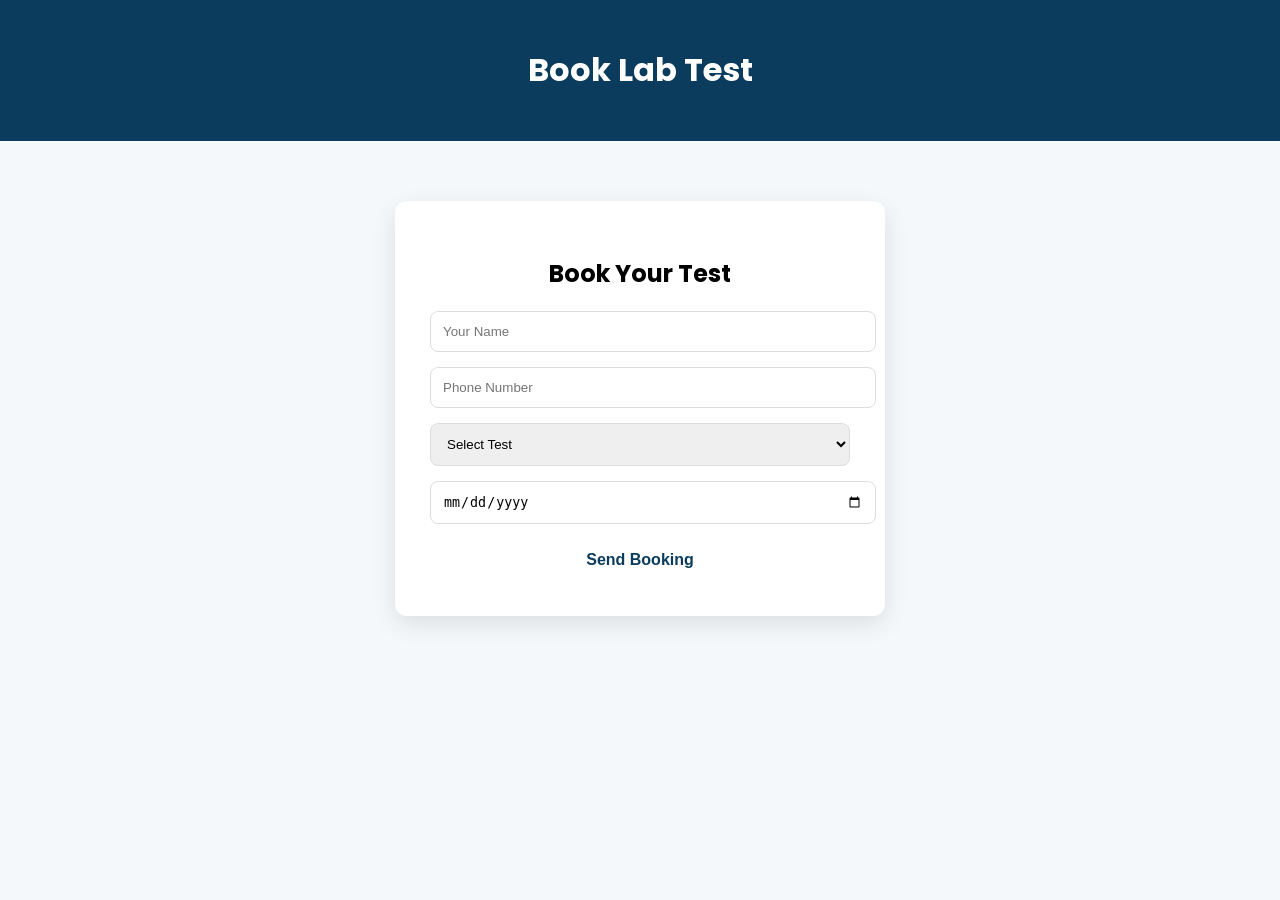
==== booking.html @ 9557dce0 "Update booking.html" ====
<!DOCTYPE html>
<html lang="en">
<head>

<title>Book Lab Test | SMS LABS</title>

<link href="https://fonts.googleapis.com/css2?family=Poppins:wght@300;400;500;600&display=swap" rel="stylesheet">

<meta name="viewport" content="width=device-width, initial-scale=1.0">

<style>

body{
font-family:'Poppins', sans-serif;
margin:0;
background:#f4f8fb;
text-align:center;
}

header{
background:#0b3c5d;
color:white;
padding:25px;
}

.btn{
background:white;
color:#0b3c5d;
border:none;
padding:12px 25px;
font-size:16px;
border-radius:25px;
cursor:pointer;
font-weight:600;
}

#booking{
padding:60px 20px;
}

.booking-card{
background:white;
max-width:420px;
margin:auto;
padding:35px;
border-radius:12px;
box-shadow:0 8px 25px rgba(0,0,0,0.1);
}

.booking-card input,
.booking-card select{
width:100%;
padding:12px;
margin-bottom:15px;
border-radius:8px;
border:1px solid #ddd;
}

</style>

</head>

<body>

<header>
<h1>Book Lab Test</h1>
</header>

<section id="booking">

<div class="booking-card">

<h2>Book Your Test</h2>

<form onsubmit="sendWhatsApp(); return false;">

<input type="text" id="name" placeholder="Your Name" required>

<input type="tel" id="phone" placeholder="Phone Number" required>

<select id="test">
<option>Select Test</option>
<option>Blood Test</option>
<option>ECG Test</option>
<option>X-Ray</option>
<option>Semen Analysis</option>
<option>COVID RT PCR Test</option>
</select>

<input type="date" id="date" required>

<button type="submit" class="btn">Send Booking</button>

</form>

</div>

</section>

<script>

function sendWhatsApp(){

var name=document.getElementById("name").value;
var age=document.getElementById("age").value;
var gender=document.getElementById("gender").value;
var phone=document.getElementById("phone").value;
var test=document.getElementById("test").value;
var date=document.getElementById("date").value;
var time=document.getElementById("time").value;

var message="SMS LABS Appointment Booking:%0A%0AName: "+name+"%0AAge: "+age+"%0APhone: "+phone+"%0ATest: "+test+"%0ADate: "+date;

var url="https://wa.me/918778705003?text="+message;

window.open(url,"_blank");

}

</script>

</body>
</html>
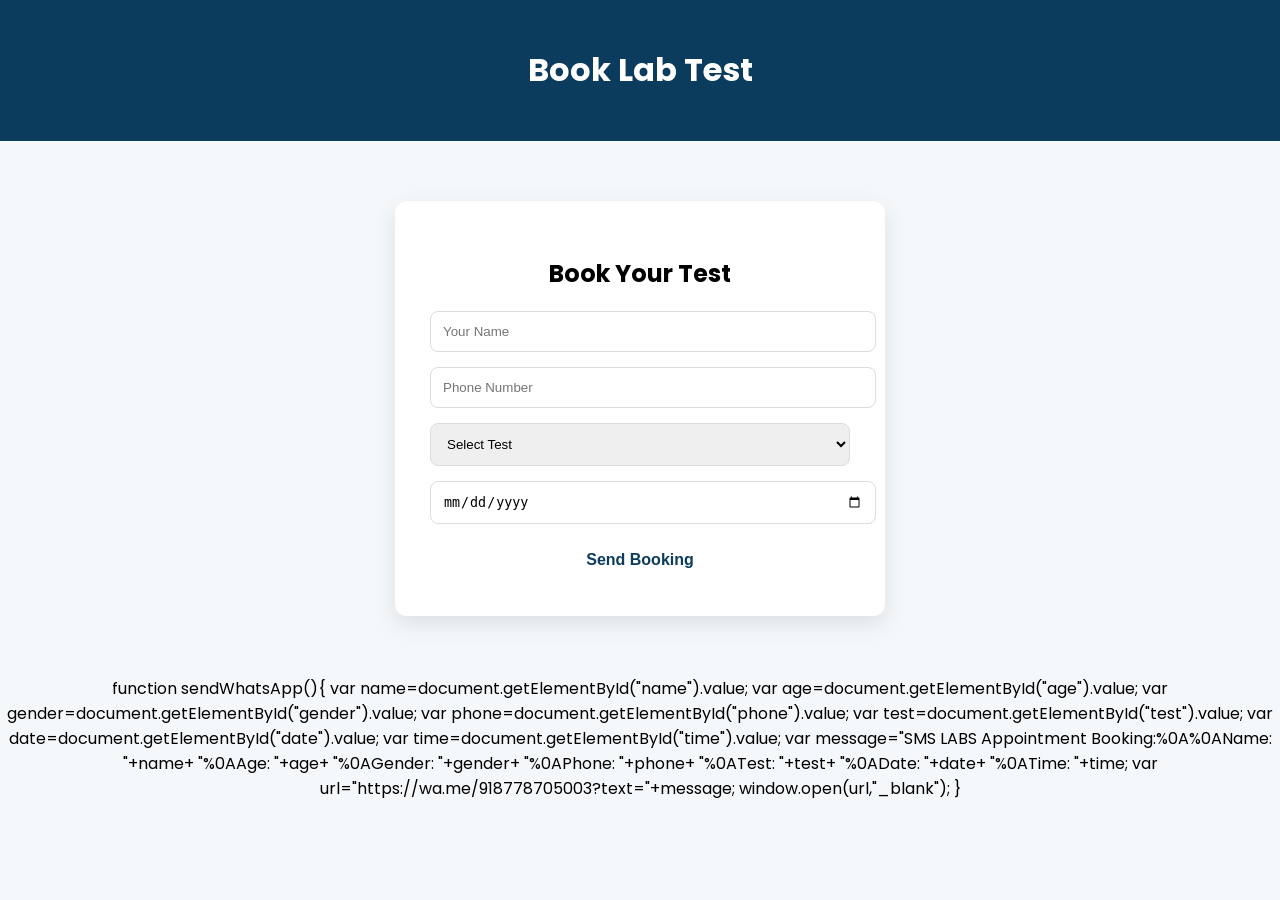
==== commit a3ca3c45: "Update booking.html" ====
--- a/booking.html
+++ b/booking.html
@@ -96,9 +96,7 @@
 </div>
 
 </section>
-
-<script>
-
+  
 function sendWhatsApp(){
 
 var name=document.getElementById("name").value;
@@ -109,7 +107,13 @@
 var date=document.getElementById("date").value;
 var time=document.getElementById("time").value;
 
-var message="SMS LABS Appointment Booking:%0A%0AName: "+name+"%0AAge: "+age+"%0APhone: "+phone+"%0ATest: "+test+"%0ADate: "+date;
+var message="SMS LABS Appointment Booking:%0A%0AName: "+name+
+"%0AAge: "+age+
+"%0AGender: "+gender+
+"%0APhone: "+phone+
+"%0ATest: "+test+
+"%0ADate: "+date+
+"%0ATime: "+time;
 
 var url="https://wa.me/918778705003?text="+message;
 
@@ -117,7 +121,5 @@
 
 }
 
-</script>
-
 </body>
 </html>
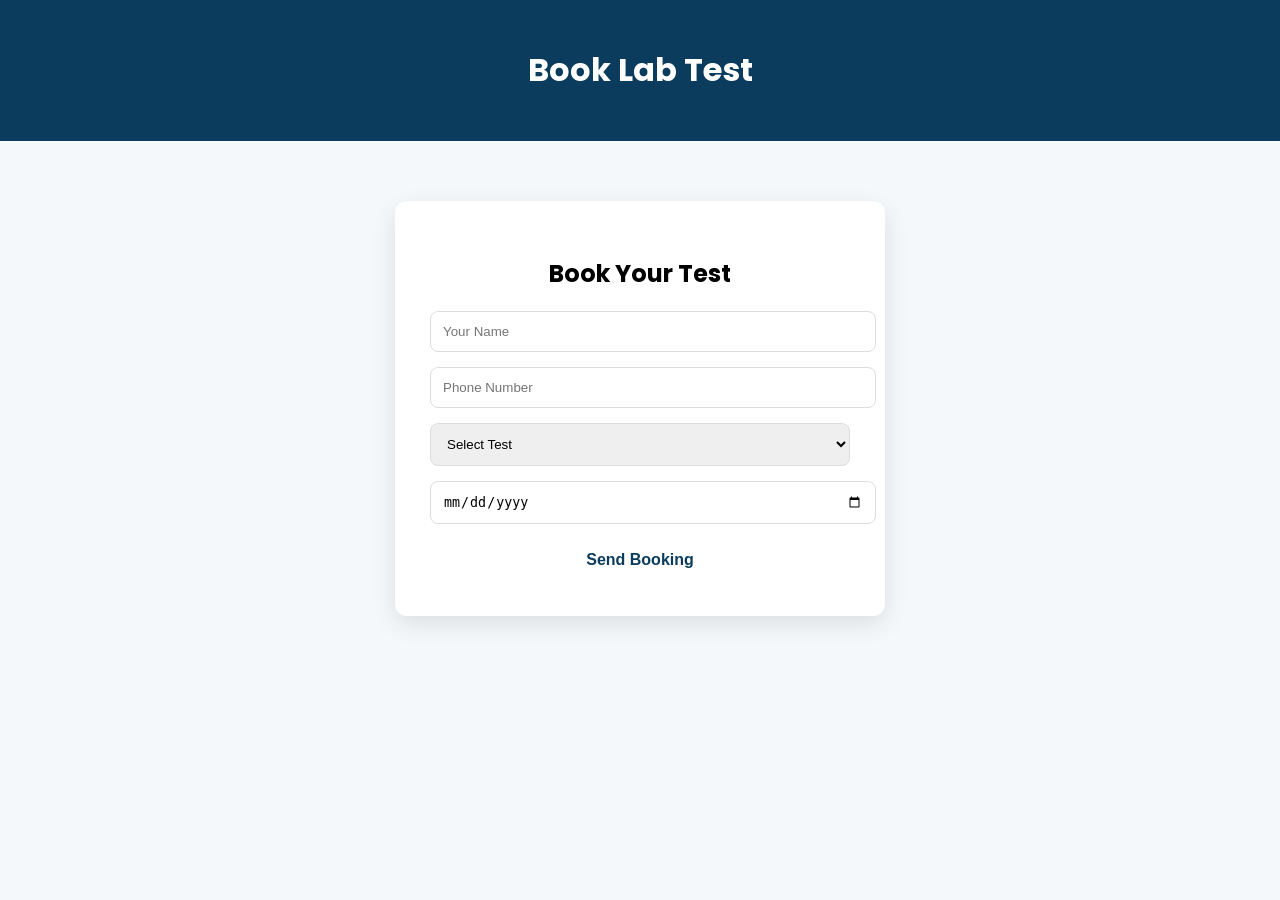
==== commit 673c9f3c: "Update booking.html" ====
--- a/booking.html
+++ b/booking.html
@@ -97,29 +97,38 @@
 
 </section>
   
+<script>
+
 function sendWhatsApp(){
 
-var name=document.getElementById("name").value;
-var age=document.getElementById("age").value;
-var gender=document.getElementById("gender").value;
-var phone=document.getElementById("phone").value;
-var test=document.getElementById("test").value;
-var date=document.getElementById("date").value;
-var time=document.getElementById("time").value;
+var name = document.getElementById("name").value;
+var age = document.getElementById("age").value;   // 👈 IMPORTANT
+var phone = document.getElementById("phone").value;
+var test = document.getElementById("test").value;
+var date = document.getElementById("date").value;
 
-var message="SMS LABS Appointment Booking:%0A%0AName: "+name+
-"%0AAge: "+age+
-"%0AGender: "+gender+
-"%0APhone: "+phone+
-"%0ATest: "+test+
-"%0ADate: "+date+
-"%0ATime: "+time;
+// (optional fields irundha)
+var genderEl = document.getElementById("gender");
+var timeEl = document.getElementById("time");
 
-var url="https://wa.me/918778705003?text="+message;
+var gender = genderEl ? genderEl.value : "";
+var time = timeEl ? timeEl.value : "";
 
-window.open(url,"_blank");
+var message = "SMS LABS Appointment Booking:%0A%0A"
++ "Name: " + name
++ "%0AAge: " + age
++ (gender ? "%0AGender: " + gender : "")
++ "%0APhone: " + phone
++ "%0ATest: " + test
++ "%0ADate: " + date
++ (time ? "%0ATime: " + time : "");
+
+var url = "https://wa.me/918778705003?text=" + message;
+
+window.open(url, "_blank");
 
 }
 
+</script>
 </body>
 </html>
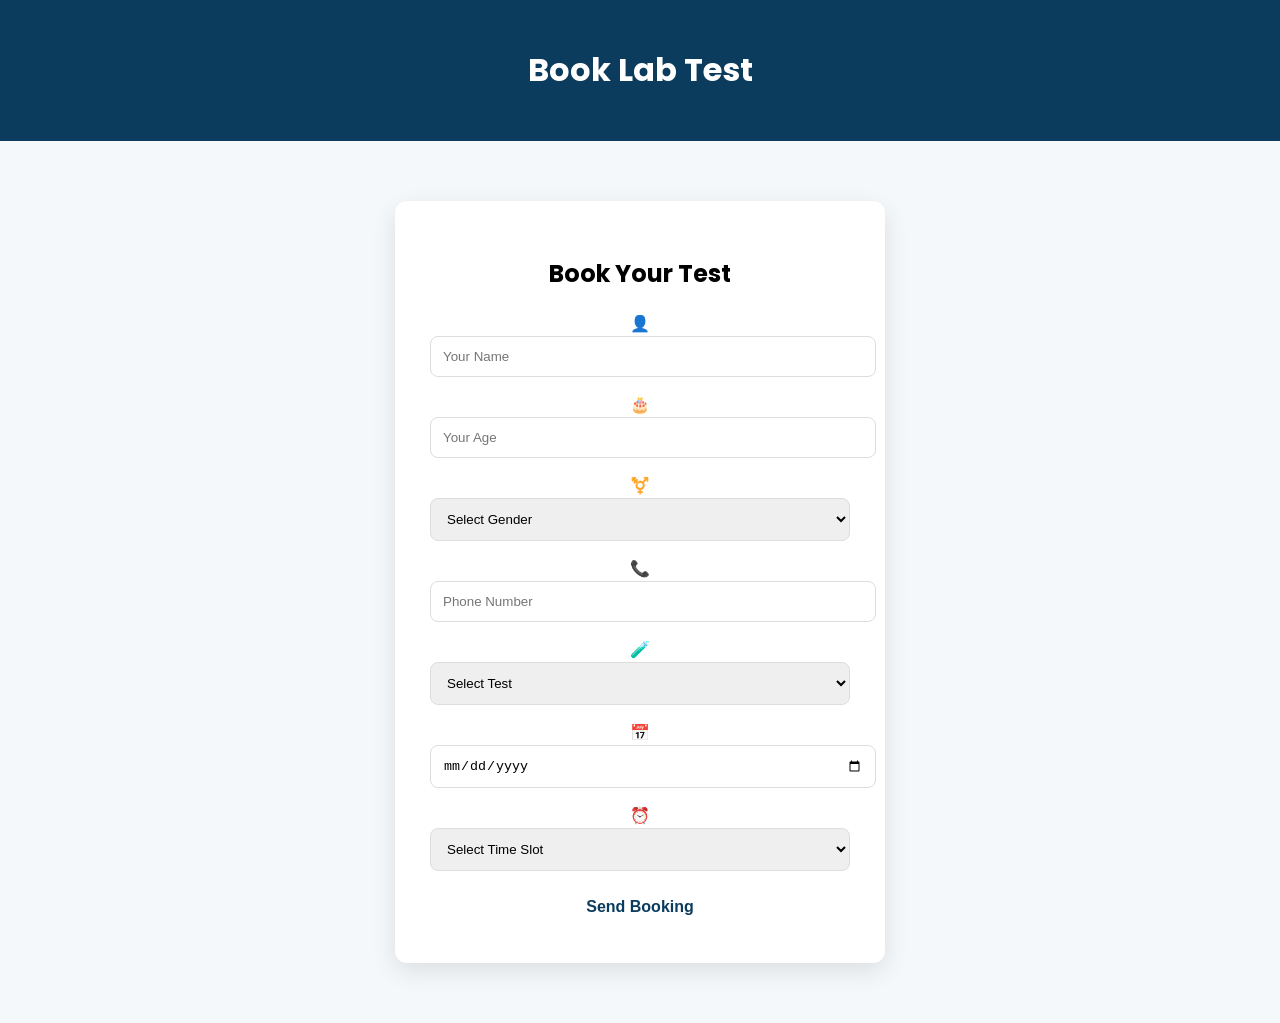
==== commit 24c6f8f1: "Update booking.html" ====
--- a/booking.html
+++ b/booking.html
@@ -74,10 +74,33 @@
 
 <form onsubmit="sendWhatsApp(); return false;">
 
+<div class="input-group">
+<span>👤</span>
 <input type="text" id="name" placeholder="Your Name" required>
+</div>
 
+<div class="input-group">
+<span>🎂</span>
+<input type="number" id="age" placeholder="Your Age" required>
+</div>
+
+<div class="input-group">
+<span>⚧️</span>
+<select id="gender" required>
+<option value="">Select Gender</option>
+<option>Male</option>
+<option>Female</option>
+<option>Other</option>
+</select>
+</div>
+
+<div class="input-group">
+<span>📞</span>
 <input type="tel" id="phone" placeholder="Phone Number" required>
+</div>
 
+<div class="input-group">
+<span>🧪</span>
 <select id="test">
 <option>Select Test</option>
 <option>Blood Test</option>
@@ -86,8 +109,22 @@
 <option>Semen Analysis</option>
 <option>COVID RT PCR Test</option>
 </select>
+</div>
 
+<div class="input-group">
+<span>📅</span>
 <input type="date" id="date" required>
+</div>
+
+<div class="input-group">
+<span>⏰</span>
+<select id="time" required>
+<option value="">Select Time Slot</option>
+<option>Morning (6AM - 12PM)</option>
+<option>Afternoon (12PM - 4PM)</option>
+<option>Evening (4PM - 9PM)</option>
+</select>
+</div>
 
 <button type="submit" class="btn">Send Booking</button>
 
@@ -101,31 +138,26 @@
 
 function sendWhatsApp(){
 
-var name = document.getElementById("name").value;
-var age = document.getElementById("age").value;   // 👈 IMPORTANT
-var phone = document.getElementById("phone").value;
-var test = document.getElementById("test").value;
-var date = document.getElementById("date").value;
+var name=document.getElementById("name").value;
+var age=document.getElementById("age").value;
+var gender=document.getElementById("gender").value;
+var phone=document.getElementById("phone").value;
+var test=document.getElementById("test").value;
+var date=document.getElementById("date").value;
+var time=document.getElementById("time").value;
 
-// (optional fields irundha)
-var genderEl = document.getElementById("gender");
-var timeEl = document.getElementById("time");
-
-var gender = genderEl ? genderEl.value : "";
-var time = timeEl ? timeEl.value : "";
-
-var message = "SMS LABS Appointment Booking:%0A%0A"
+var message="SMS LABS Appointment Booking:%0A%0A"
 + "Name: " + name
 + "%0AAge: " + age
-+ (gender ? "%0AGender: " + gender : "")
++ "%0AGender: " + gender
 + "%0APhone: " + phone
 + "%0ATest: " + test
 + "%0ADate: " + date
-+ (time ? "%0ATime: " + time : "");
++ "%0ATime: " + time;
 
-var url = "https://wa.me/918778705003?text=" + message;
+var url="https://wa.me/918778705003?text="+message;
 
-window.open(url, "_blank");
+window.open(url,"_blank");
 
 }
 
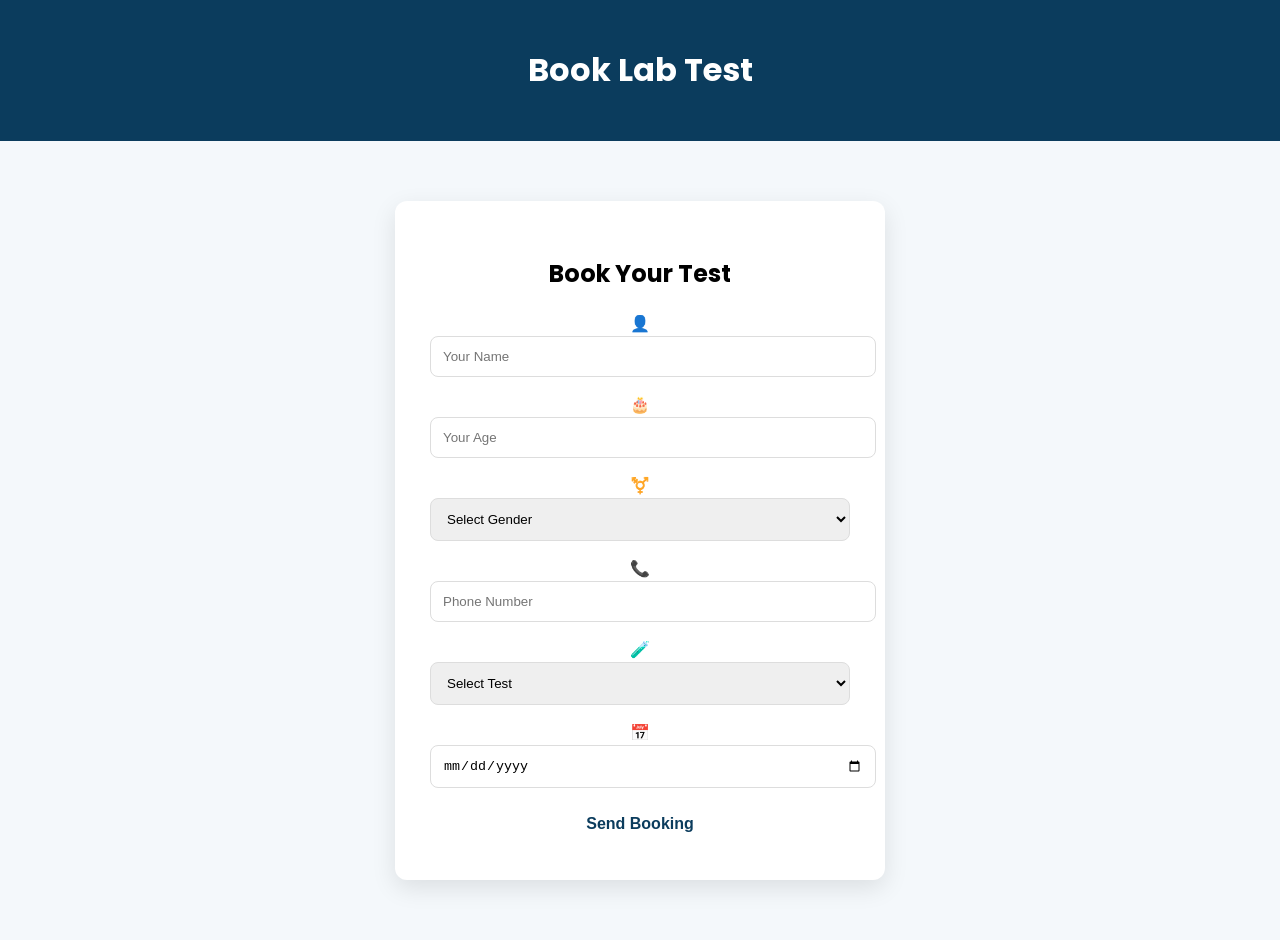
==== commit 5bae46c8: "Update booking.html" ====
--- a/booking.html
+++ b/booking.html
@@ -116,16 +116,6 @@
 <input type="date" id="date" required>
 </div>
 
-<div class="input-group">
-<span>⏰</span>
-<select id="time" required>
-<option value="">Select Time Slot</option>
-<option>Morning (6AM - 12PM)</option>
-<option>Afternoon (12PM - 4PM)</option>
-<option>Evening (4PM - 9PM)</option>
-</select>
-</div>
-
 <button type="submit" class="btn">Send Booking</button>
 
 </form>
